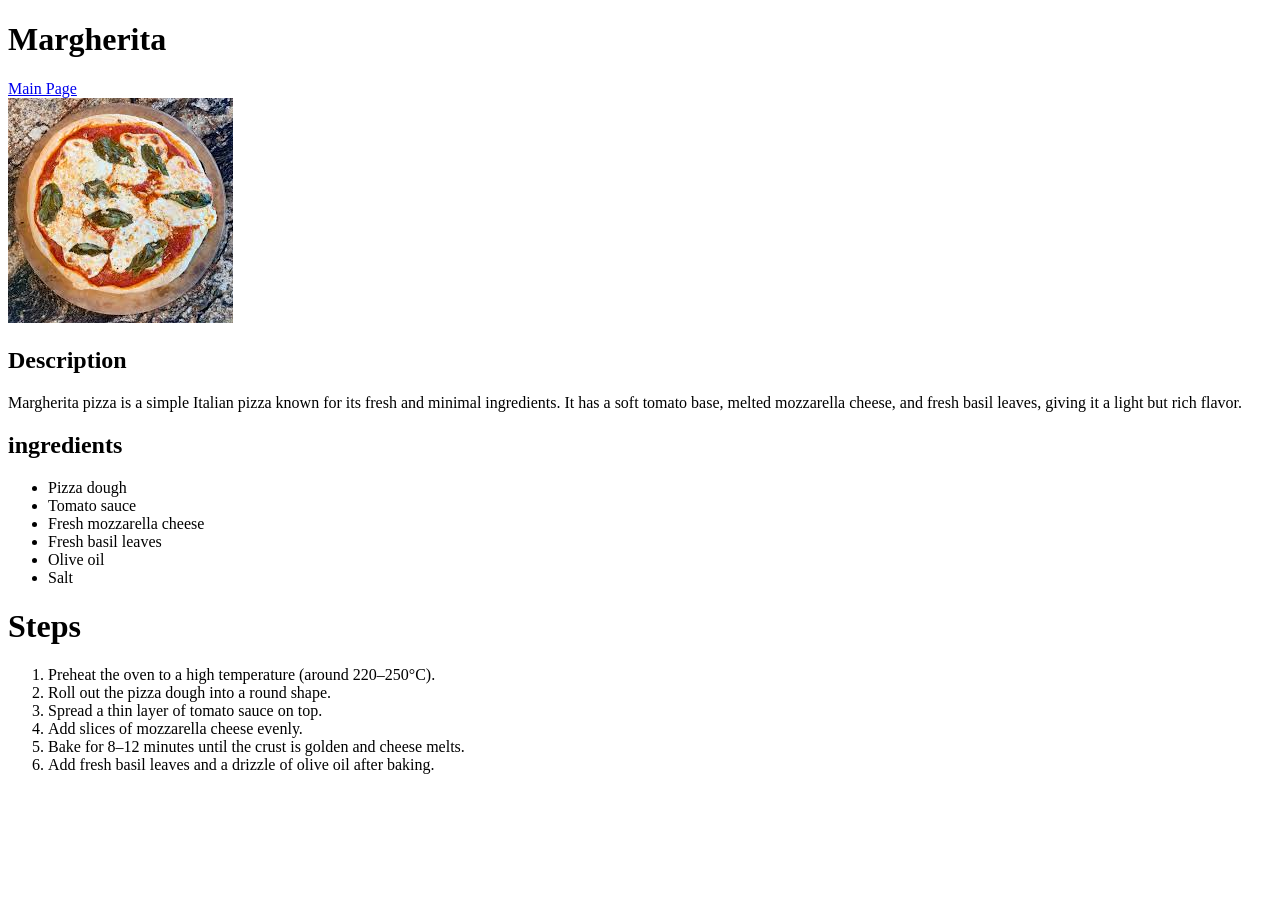
==== recipes/Margherita.html @ addb483a "Fill the margherita file" ====
<!DOCTYPE html>
<html lang="en">
<head>
    <meta charset="UTF-8">
    <meta name="viewport" content="width=device-width, initial-scale=1.0">
    <title>Margherita</title>
</head>
<body>
    <h1>Margherita</h1>
    <!-- link to the main page -->
    <div>
       <a href="../index.html">Main Page</a>
    </div>

    <!-- image -->
    <div>
       <img src="../img/margherita/margherita.jpg" alt="liive Dip">
    </div>

    <!--image decription -->
    <div>
        <h2>Description</h2>
        <p>Margherita pizza is a simple Italian pizza known for its 
            fresh and minimal ingredients. It has a soft tomato base, 
            melted mozzarella cheese, and fresh basil leaves, giving 
            it a light but rich flavor.</p>
    </div>

    <!-- ingredients -->
    <div>
        <div>
            <h2>ingredients</h2>
        </div>
        <div>
            <ul>
                <li>Pizza dough</li>
                <li>Tomato sauce</li>
                <li>Fresh mozzarella cheese</li>
                <li>Fresh basil leaves</li>
                <li>Olive oil</li>
                <li>Salt</li>
            </ul>
        </div>
    </div>

    <!-- Steps -->
     <div>
        <div>
            <h1>Steps</h1>
        </div>

        <div>
            <ol>
                <li>Preheat the oven to a high temperature (around 220–250°C).</li>
                <li>Roll out the pizza dough into a round shape.</li>
                <li>Spread a thin layer of tomato sauce on top.</li>
                <li>Add slices of mozzarella cheese evenly.</li>
                <li>Bake for 8–12 minutes until the crust is golden and cheese melts.</li>
                <li>Add fresh basil leaves and a drizzle of olive oil after baking.</li>
            </ol>
        </div>
     </div>
</body>
</html>
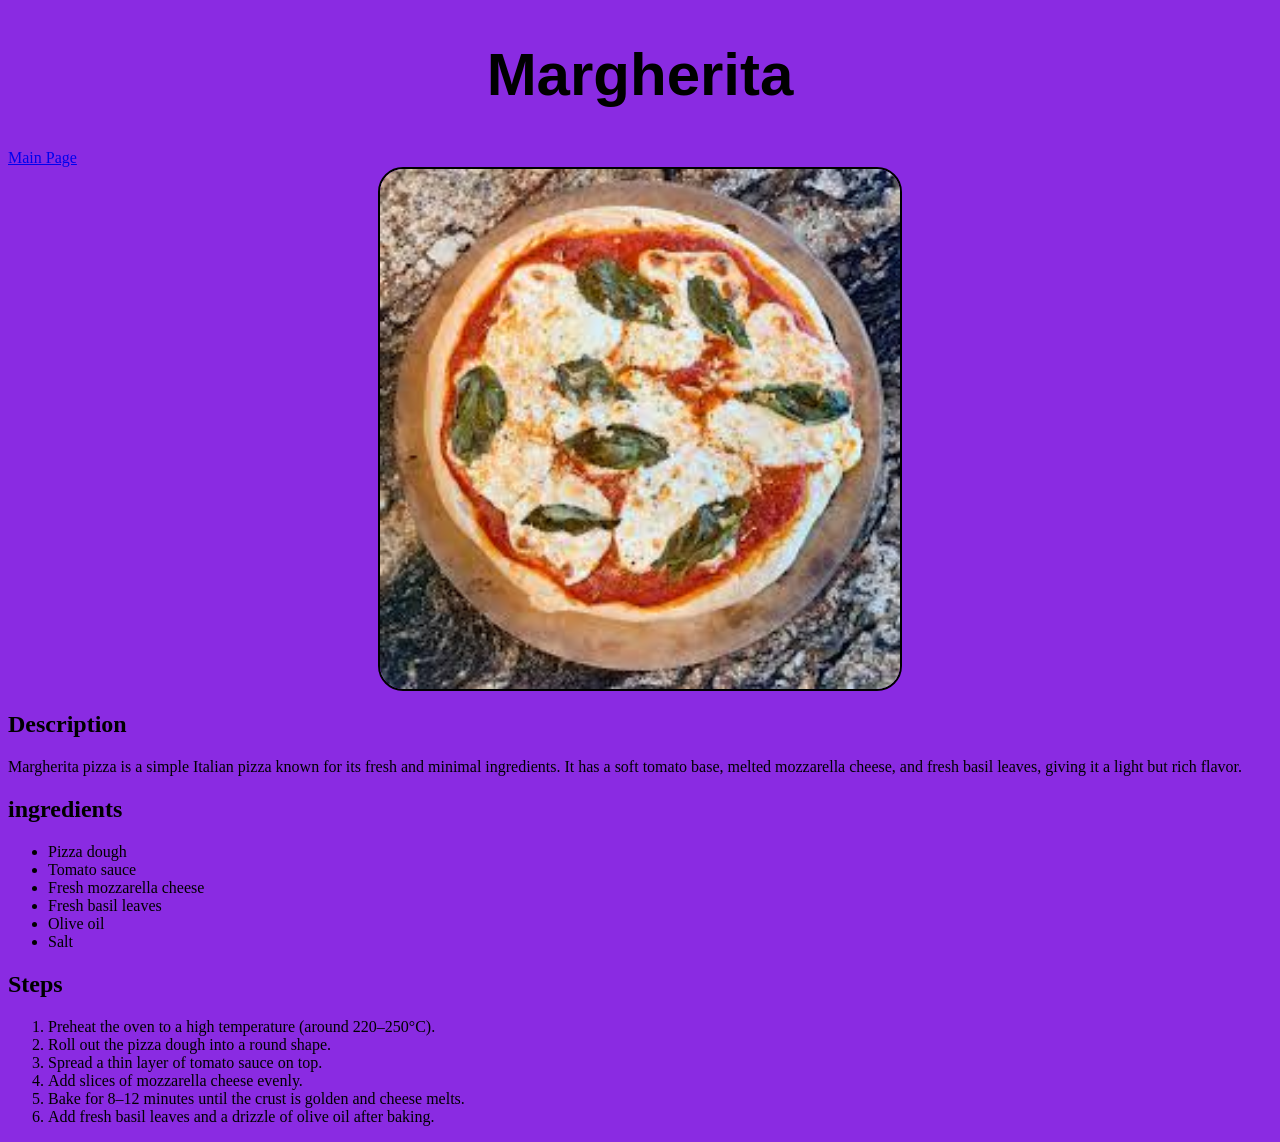
==== commit ebdfa5cf: "Update recipe htmls" ====
--- a/recipes/Margherita.html
+++ b/recipes/Margherita.html
@@ -4,6 +4,7 @@
     <meta charset="UTF-8">
     <meta name="viewport" content="width=device-width, initial-scale=1.0">
     <title>Margherita</title>
+    <link rel="stylesheet" href="./styles.css">
 </head>
 <body>
     <h1>Margherita</h1>
@@ -13,7 +14,7 @@
     </div>
 
     <!-- image -->
-    <div>
+    <div class="imageContainer">
        <img src="../img/margherita/margherita.jpg" alt="liive Dip">
     </div>
 
@@ -46,7 +47,7 @@
     <!-- Steps -->
      <div>
         <div>
-            <h1>Steps</h1>
+            <h2>Steps</h2>
         </div>
 
         <div>
--- a/recipes/styles.css
+++ b/recipes/styles.css
@@ -0,0 +1,22 @@
+body{
+    background-color: blueviolet;
+}
+
+h1{
+    text-align: center;
+    font-family: Arial, "Helvetica Neue", Helvetica, sans-serif;
+    font-size: 60px;
+}
+
+.imageContainer{
+    display: flex;
+    justify-content: center;
+    align-items: center;
+}
+
+img{
+    height: 520px;
+    width: auto;
+    border-radius: 25px;
+    border: 2PX SOLID BLACK;
+}
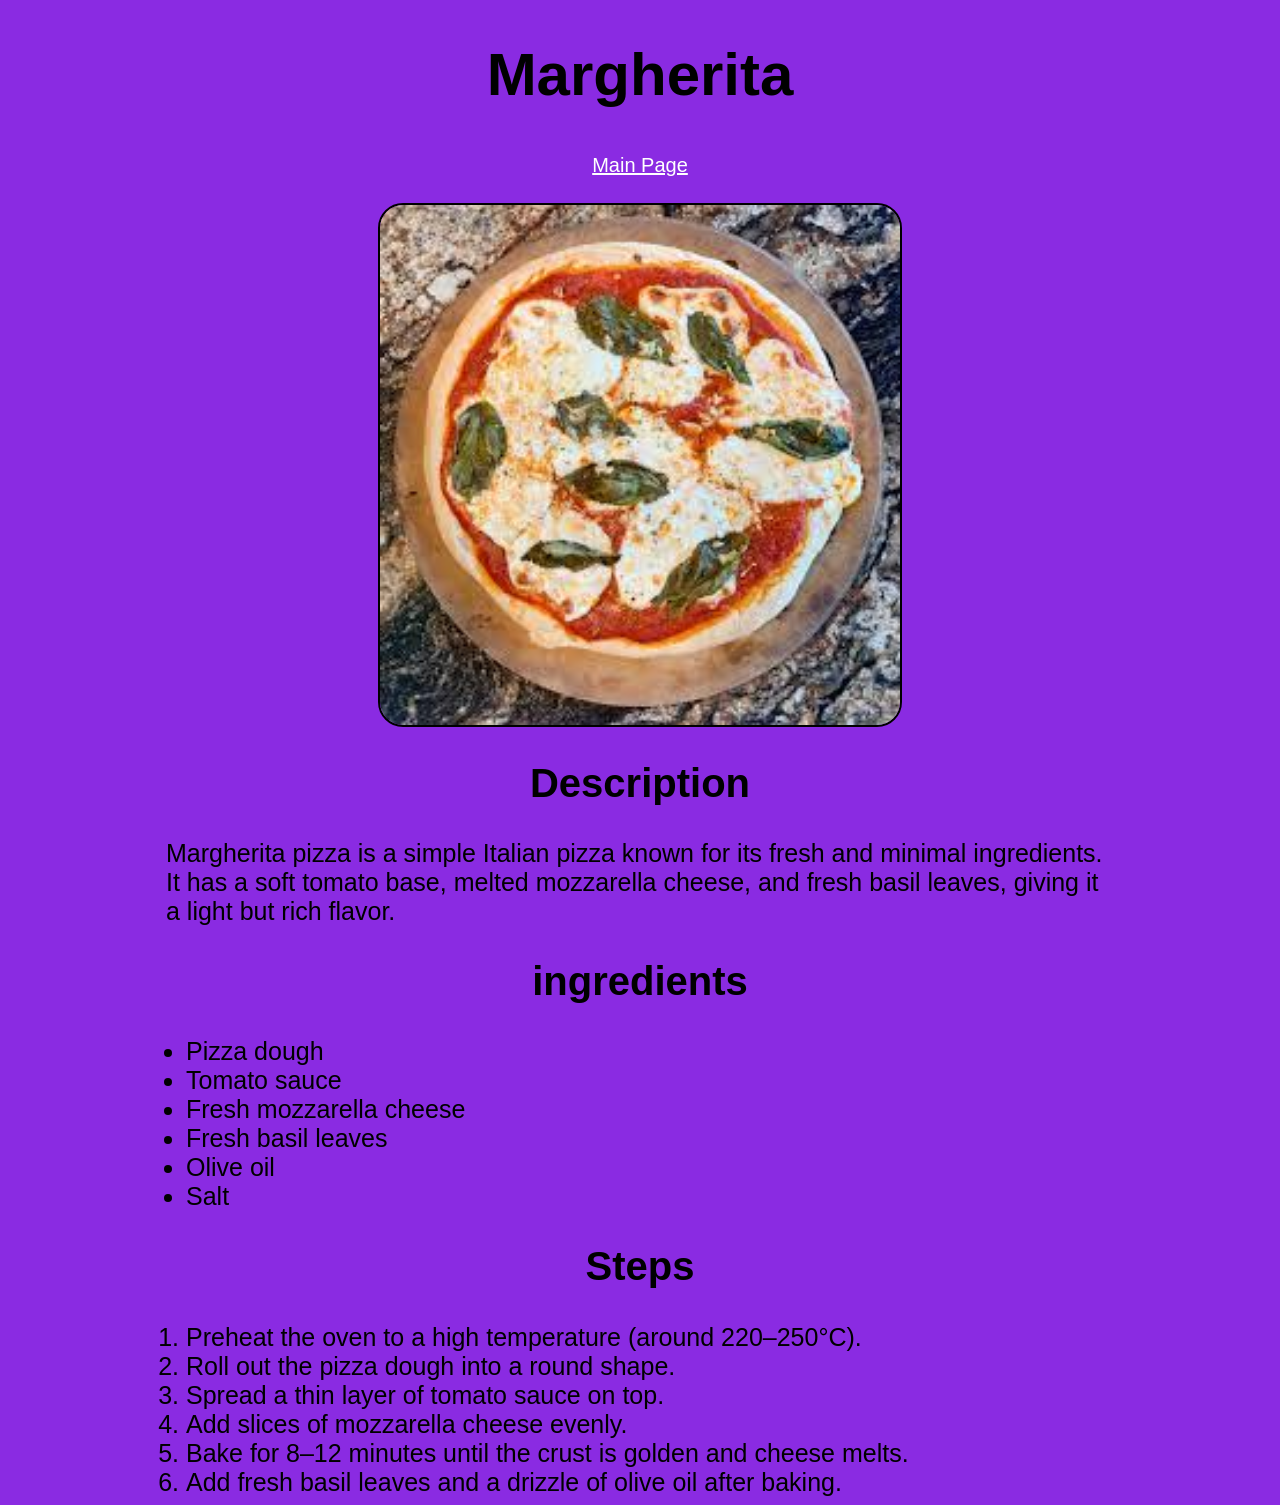
==== commit 707256eb: "Add class to link" ====
--- a/recipes/Margherita.html
+++ b/recipes/Margherita.html
@@ -10,7 +10,7 @@
     <h1>Margherita</h1>
     <!-- link to the main page -->
     <div>
-       <a href="../index.html">Main Page</a>
+       <p class="link"><a href="../index.html">Main Page</a></p>
     </div>
 
     <!-- image -->
--- a/recipes/styles.css
+++ b/recipes/styles.css
@@ -2,10 +2,14 @@
     background-color: blueviolet;
 }
 
-h1{
+h1, h2, p, ul, ol{
     text-align: center;
     font-family: Arial, "Helvetica Neue", Helvetica, sans-serif;
     font-size: 60px;
+}
+
+h2{
+    font-size: 40px;
 }
 
 .imageContainer{
@@ -14,9 +18,27 @@
     align-items: center;
 }
 
+p, ul, ol{
+    font-size: 25px;
+    max-width: 75%;
+    margin: auto;
+    text-align: left;
+}
+
 img{
     height: 520px;
     width: auto;
     border-radius: 25px;
     border: 2PX SOLID BLACK;
+}
+
+.link{
+    text-align: center;
+    margin-bottom: 25px;
+}
+
+.link a{
+    font-size: 20px;
+    color: white;
+
 }
